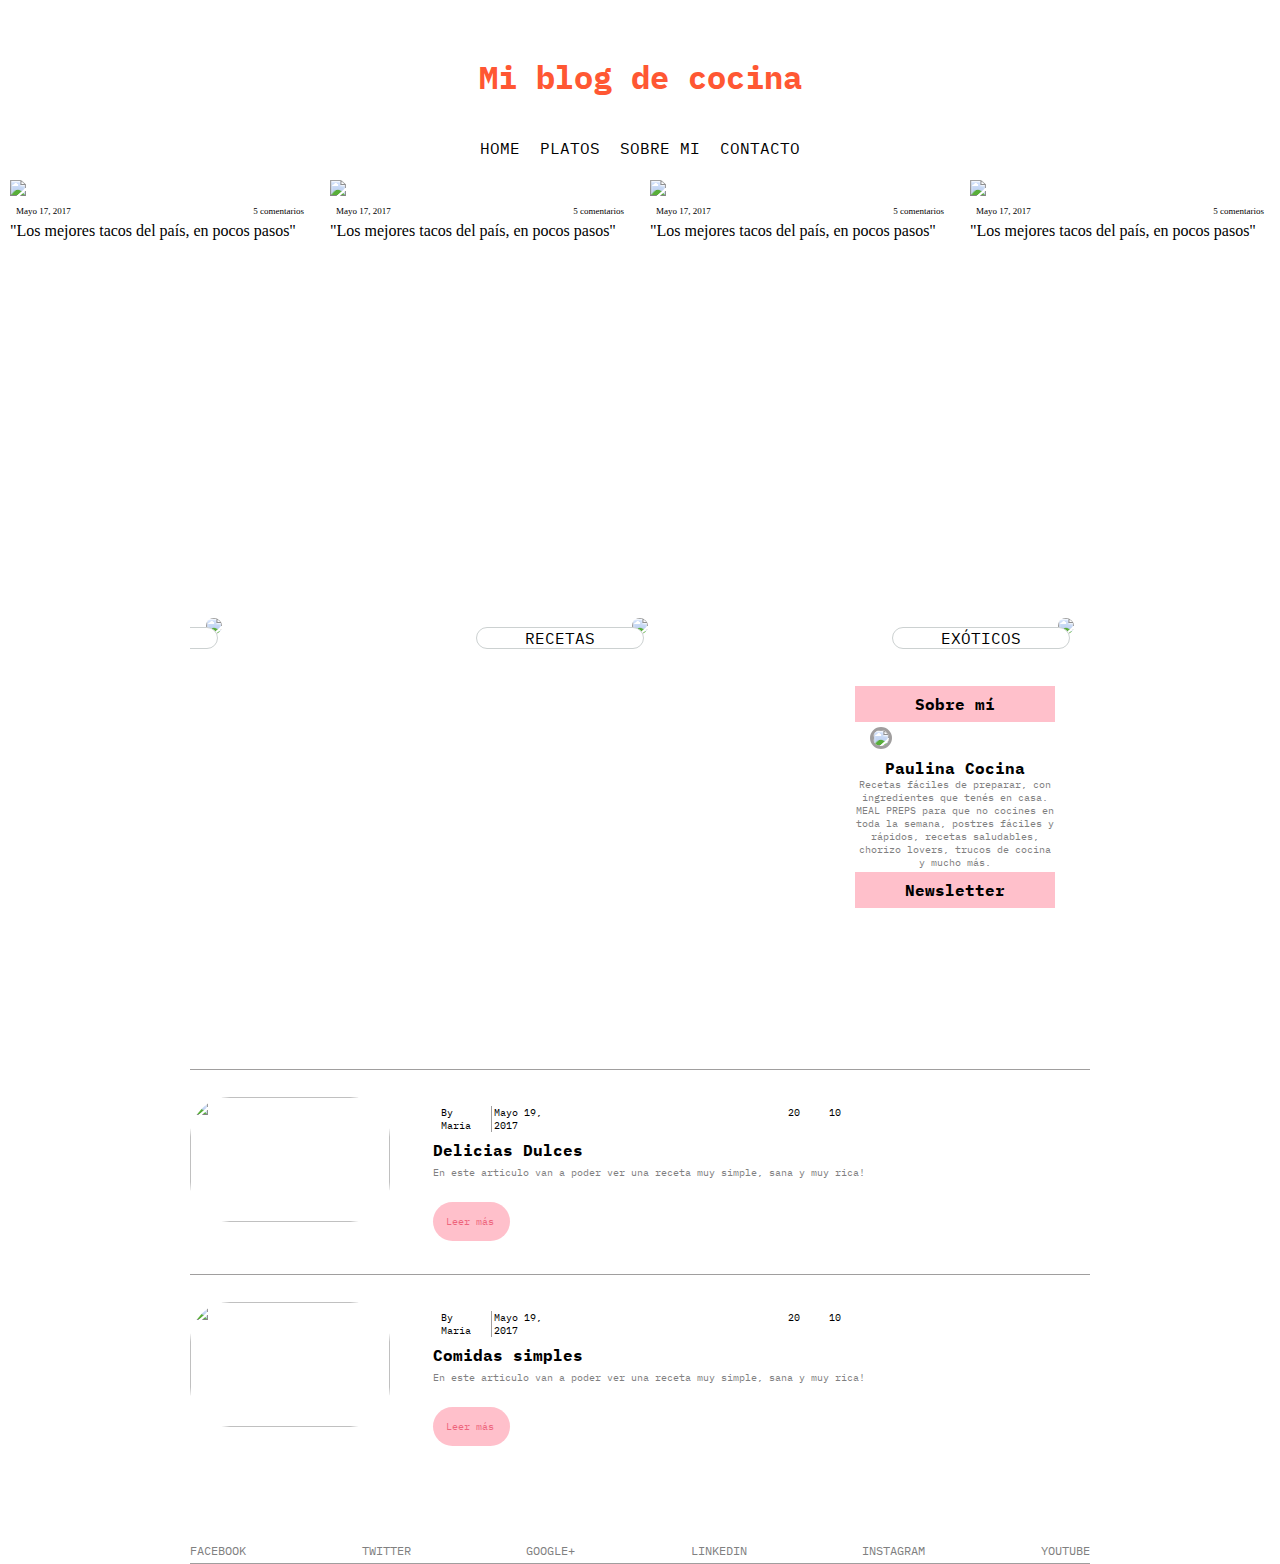
==== index.html @ 93b09b34 "casi terminado" ====
<!DOCTYPE html>
<html lang="en">

<head>
    <meta charset="UTF-8">
    <meta name="viewport" content="width=device-width, initial-scale=1.0">
    <meta http-equiv="X-UA-Compatible" content="ie=edge">
    <link type="text/css" rel="stylesheet" href="styles/styles.css">
    <link href="https://fonts.googleapis.com/css?family=IBM+Plex+Mono" rel="stylesheet">
    <link href="https://fonts.googleapis.com/css?family=Indie+Flower" rel="stylesheet">
    <link rel="stylesheet" href="https://use.fontawesome.com/releases/v5.8.1/css/all.css"
        integrity="sha384-50oBUHEmvpQ+1lW4y57PTFmhCaXp0ML5d60M1M7uH2+nqUivzIebhndOJK28anvf" crossorigin="anonymous">
    <title>Mi blog de cocina</title>
</head>

<body>
    <section class="header">
        <header>
            <h1>Mi blog de cocina</h1>
            <div class="main-banner">
                <ul class="menu-list">
                    <li> <a class="menu1" href="#"> HOME </a> </li>
                    <li> <a class="menu2" href="#"> PLATOS </a>
                        <ul>
                            <li> <a class="submenu" href="receta.html"> Ensalada </a> </li>
                            <li> <a class="submenu" href="#"> Carne </a> </li>
                            <li> <a class="submenu" href="#"> Helado </a> </li>
                        </ul>
                    </li>
                    <li> <a class="menu3" href="#"> SOBRE MI </a> </li>
                    <li> <a class="menu4" href="#"> CONTACTO </a> </li>
                </ul>
            </div>
        </header>
    </section>
    <section class="carrusel">
        <div class="img1"><a href="receta.html">
            <img src="../TP1-janayagus/images/img-1.jpg"></a>
            <div class="carrousel-animation">
                <div class="carrousel-animation-social">
                    <span class="carrousel-animation-date">Mayo 17, 2017</span>
                    <span class="carrousel-animation-coments">5 comentarios</span>
                </div>
                <p class="carrousel-animation-title">"Los mejores tacos del país, en pocos pasos"</p>
            </div>
        </div>

        <div class="img1">
            <img src="../TP1-janayagus/images/img-2.jpg">
            <div class="carrousel-animation">
                <div class="carrousel-animation-social">
                    <span class="carrousel-animation-date">Mayo 17, 2017</span>
                    <span class="carrousel-animation-coments">5 comentarios</span>
                </div>
                <p class="carrousel-animation-title">"Los mejores tacos del país, en pocos pasos"</p>
            </div>
        </div>
        <div class="img1">
            <img src="../TP1-janayagus/images/img-3.jpg">
            <div class="carrousel-animation">
                <div class="carrousel-animation-social">
                    <span class="carrousel-animation-date">Mayo 17, 2017</span>
                    <span class="carrousel-animation-coments">5 comentarios</span>
                </div>
                <p class="carrousel-animation-title">"Los mejores tacos del país, en pocos pasos"</p>
            </div>
        </div>
        <div class="img1">
            <img src="../TP1-janayagus/images/img-4.jpg">
            <div class="carrousel-animation">
                <div class="carrousel-animation-social">
                    <span class="carrousel-animation-date">Mayo 17, 2017</span>
                    <span class="carrousel-animation-coments">5 comentarios</span>
                </div>
                <p class="carrousel-animation-title">"Los mejores tacos del país, en pocos pasos"</p>
            </div>
        </div>

    </section>

    <section class="menu-platos container">
        <div class="menu-box">
            <div class="box-1">
                <img src="../TP1-janayagus/images/platos.jpeg">
                <a href="#">PLATOS</a>
            </div>
            <div class="box-2">
                <img src="../TP1-janayagus/images/recetas.JPG">
                <a href="#">RECETAS</a>
            </div>
            <div class="box-3">
                <img src="../TP1-janayagus/images/exoticos.JPG">
                <a href="#">EXÓTICOS</a>
            </div>
        </div>
    </section>

    <section class="video-bio container">
        <div class="video">
            <iframe width="560" height="315" src="https://www.youtube.com/embed/6vzlIVMDN4E" frameborder="0"
                allow="accelerometer; autoplay; encrypted-media; gyroscope; picture-in-picture"
                allowfullscreen></iframe>
        </div>
        <div class="bio">
            <p class="bio-title-bottom">Sobre mí</p>
            <img src="../TP1-janayagus/images/paulina.jpg" class="bio-image">
            <h3>Paulina Cocina</h3>
            <p class="bio-text"> Recetas fáciles de preparar, con ingredientes que tenés en casa. MEAL PREPS para que no
                cocines en toda la semana, postres fáciles y rápidos, recetas saludables, chorizo lovers, trucos de
                cocina y mucho más.</p>
            <div class="bio-title-bottom"><a href="#">Newsletter</a></div>

        </div>
    </section>

    <section class="articles container">
        <div class="article-1">
            <img class="article-img" src="../TP1-janayagus/images/nota1.JPG">
            <div class="info-article">
                <div class="article-text"></div>
                <div class="info-article-header">
                    <div class="article-autor-date">
                        <p class="article-autor">By Maria</p>
                        <span class="article-date">Mayo 19, 2017</span>
                    </div>
                    <ul class="social-stats">
                        <li><i class="far fa-heart"></i></li>
                        <li>20</li>
                        <li><i class="fas fa-comments"></i></li>
                        <li>10</li>
                        <li><i class="fas fa-share-alt"></i></li>
                    </ul>
                </div>
                <h3 class="article-titles">Delicias Dulces</h3>
                <span class="article-recipe">En este articulo van a poder ver una receta muy simple, sana y muy rica!</span>
                <div>
                    <a href="#" class="article-btn">Leer más</a>
                </div>
            </div>
        </div>

        <div class="article-2">
            <img class="article-img" src="../TP1-janayagus/images/nota2.JPG">
            <div class="info-article">
                <div class="article-text"></div>
                <div class="info-article-header">
                    <div class="article-autor-date">
                        <p class="article-autor">By Maria</p>
                        <span class="article-date">Mayo 19, 2017</span>
                    </div>
                    <ul class="social-stats">
                        <li><i class="far fa-heart"></i></li>
                        <li>20</li>
                        <li><i class="fas fa-comments"></i></li>
                        <li>10</li>
                        <li><i class="fas fa-share-alt"></i></li>
                    </ul>
                </div>
                <h3 class="article-titles">Comidas simples</h3>
                <span class="article-recipe">En este articulo van a poder ver una receta muy simple, sana y muy
                    rica!</span>
                <div>
                    <a href="#" class="article-btn">Leer más</a>
                </div>
            </div>
        </div>
    </section>

    <section class="footer-social container">
        <ul class="footer-nav">
            <li><i class="fab fa-facebook-f"></i><a href="https://www.facebook.com/paulinacocina.net/">FACEBOOK</a></li>
            <li><i class="fab fa-twitter"></i><a href="https://twitter.com/paulina_cocina">TWITTER</a></li>
            <li><i class="fab fa-google-plus-g"></i><a href="#">GOOGLE+</a></li>
            <li><i class="fab fa-linkedin"></i><a href="#">LINKEDIN</a></li>
            <li><i class="fab fa-instagram"></i><a href="https://www.instagram.com/paulinacocina/?hl=es">INSTAGRAM</a></li>
            <li><i class="fab fa-youtube"></i><a href="#">YOUTUBE</a></li>
        </ul>
    </section>
</body>

</html>
---- styles/styles.css ----
html, body, div, span, applet, object, iframe,
h1, h2, h3, h4, h5, h6, p, blockquote, pre,
a, abbr, acronym, address, big, cite, code,
del, dfn, em, img, ins, kbd, q, s, samp,
small, strike, strong, sub, sup, tt, var,
b, u, i, center,
dl, dt, dd, ol, ul, li,
fieldset, form, label, legend,
table, caption, tbody, tfoot, thead, tr, th, td,
article, aside, canvas, details, embed, 
figure, figcaption, footer, header, hgroup, 
menu, nav, output, ruby, section, summary,
time, mark, audio, video {
	margin: 0;
	padding: 0;
	border: 0;
	font-size: 100%;
	vertical-align: baseline;
}

a {
    text-decoration: none;
    color: #000000;
}

ul {
    list-style:none;
}

i {
    color:grey
}

.container {
    margin: auto;
    overflow: hidden;
    width: 90%;
    min-width: 600px;
    max-width: 900px;
    font-family: "IBM Plex Mono", monospace;
}

.header, h1 {
    font-family: "IBM Plex Mono", monospace;
    font-size: 32px;
    margin-top: 16px;
    color: #FF5733;
    text-align: center;
    justify-content: center;
}

.header, .main-banner {
    display: flex;
    justify-content: center;
    padding: 24px;
}

.main-banner .menu-list {
    list-style: none;
    display: flex; 
    margin-top: 16px;
    font-size: 16px;
    text-align: center;
    justify-content: center;
    font-family: "IBM Plex Mono", monospace;
}

.menu-list :hover {
    color: #FF5733;
}

.menu-list li a {
    padding: 10px;
    color: #000000;
    text-align: center;
    text-decoration: none;
    list-style: none;
}

.menu-list li ul {
    display: none;
    list-style: none;
    text-decoration: none;
    color: #000000;
    background-color: #FFFFFF;
    position: relative;
}

.menu-list, li:hover > ul {
    display: block;
    position: absolute;
    z-index: 1;
}

.menu-list ul, a.submenu {
    display: flex;
    padding: 16px;
}

.carrusel {
    display: flex; 
    z-index: 2;   
}

.img1 {
    width: 25%;
    height: 380px;
    background-size: contain;
    margin: 10px 10px;
    position: relative; 
    overflow: hidden;
}

.img1 img {
    width:90%;  
}

/*Animación del carrousel*/

.carrousel-animation{
    bottom:-100%;
}

.img1:hover .carrousel-animation {

    font-family: "IBM Plex Mono", monospace;
    color: white;
    background-color: rgba(218, 127, 75, 0.664);
    position:absolute;
    bottom:1%;
    transition: bottom 0.5s ease-out;
    font-size:12px;
    padding:8px;
    text-align:center;
    width:85%;
}

.carrousel-animation-social {
    display:flex;
    justify-content: space-between;
    font-size:9px;
    padding: 6px;
}

.menu-platos .menu-box {
    display: flex;
    flex-direction: row;
    justify-content: space-between;
    margin-top: 32px;
}

.menu-platos .menu-box div {
    position: relative;
    margin: 16px 16px;
}

.menu-platos .menu-box a {
    display: flex;
    text-decoration: none;
    color: #000000;
    background-color: #FFFFFF;
    border-radius: 16px;
    border: 1px solid #CCD1D1;
    padding: 0 48px;
    position: absolute;
    top: 45%;
    right: 22%;
}

.menu-box a:hover {
    background-color: #FF5733;
}

.menu-platos .menu-box img {
    width: 100%;
    height: auto;
    border-radius: 24px;
}

/*video-bio*/

.video-bio {
    display:flex;
    justify-content: space-around;
    margin-top: 32px;
    margin-bottom: 5%;
}

.bio {
    width: 200px;
}

.bio-title-bottom {
    background-color: pink;
    color: #000000;
    font-weight: bold;
    text-align: center;
    padding: 8px;
}

.bio-image {
    border-radius:70px;
    border: 3px solid rgba(153, 151, 151, 0.932);
    margin-top: 5px;
    margin-left: 15px;
    margin-bottom: 5px;
    margin-right: 15px;
    height: 240px;
}

.bio-text {
    color:grey;
    text-align: center;
    font-size:10px;
    margin-bottom: 3px;
}

.bio h3 {
    text-align: center;
}

/*article*/

.articles .container {
    width: 75%;
    margin-left:5%;
    font-family: "IBM Plex Mono", monospace;
}

.article-1, .article-2 {
    display: flex;
    border-top: 1px solid rgba(153, 151, 151, 0.932);
    padding-top: 3%;
    padding-bottom: 3%;
    padding-right: 5%;
    height:150px;
}

.article-img {
    border-radius: 40px;
    width:200px;
    height:125px;
}

.info-article {
    margin-left:5%;
}

.article-autor-date {
    display:flex;
}

.info-article-header { 
    display:flex;
    justify-content: space-between;
    font-size: 10px;
    padding:2%;
}

.article-autor {
    border-right: 1px solid rgba(153, 151, 151, 0.932);
    padding-right: 3%;
}

.social-stats {
    list-style:none;
    display:flex;
    justify-content: space-between;
    width: 20%;
}

.article-date {
    padding-left: 2%;
}

.article-titles {
    color: #000000;
}

.article-recipe {
    font-size: 10px;
    color: grey;
}

.article-btn {
    border-radius: 50px;
    color: rgb(238, 101, 124);
    background-color: pink;
    padding: 3%;
    display: block;
    width: 12%;
    font-size: 10px;
    text-decoration: none;
    margin-top:5%;
}


/*footer*/


.footer-social {
    font-family: "IBM Plex Mono", monospace;
    font-size: 12px;
    width: 100%;
    margin-top: 64px;
    border-bottom: 1px solid rgba(153, 151, 151, 0.932);
    padding-bottom: 5px;
}

.footer-social  a {
    color:grey;
}

.footer-nav {
    display: flex;
    justify-content: space-between;
}
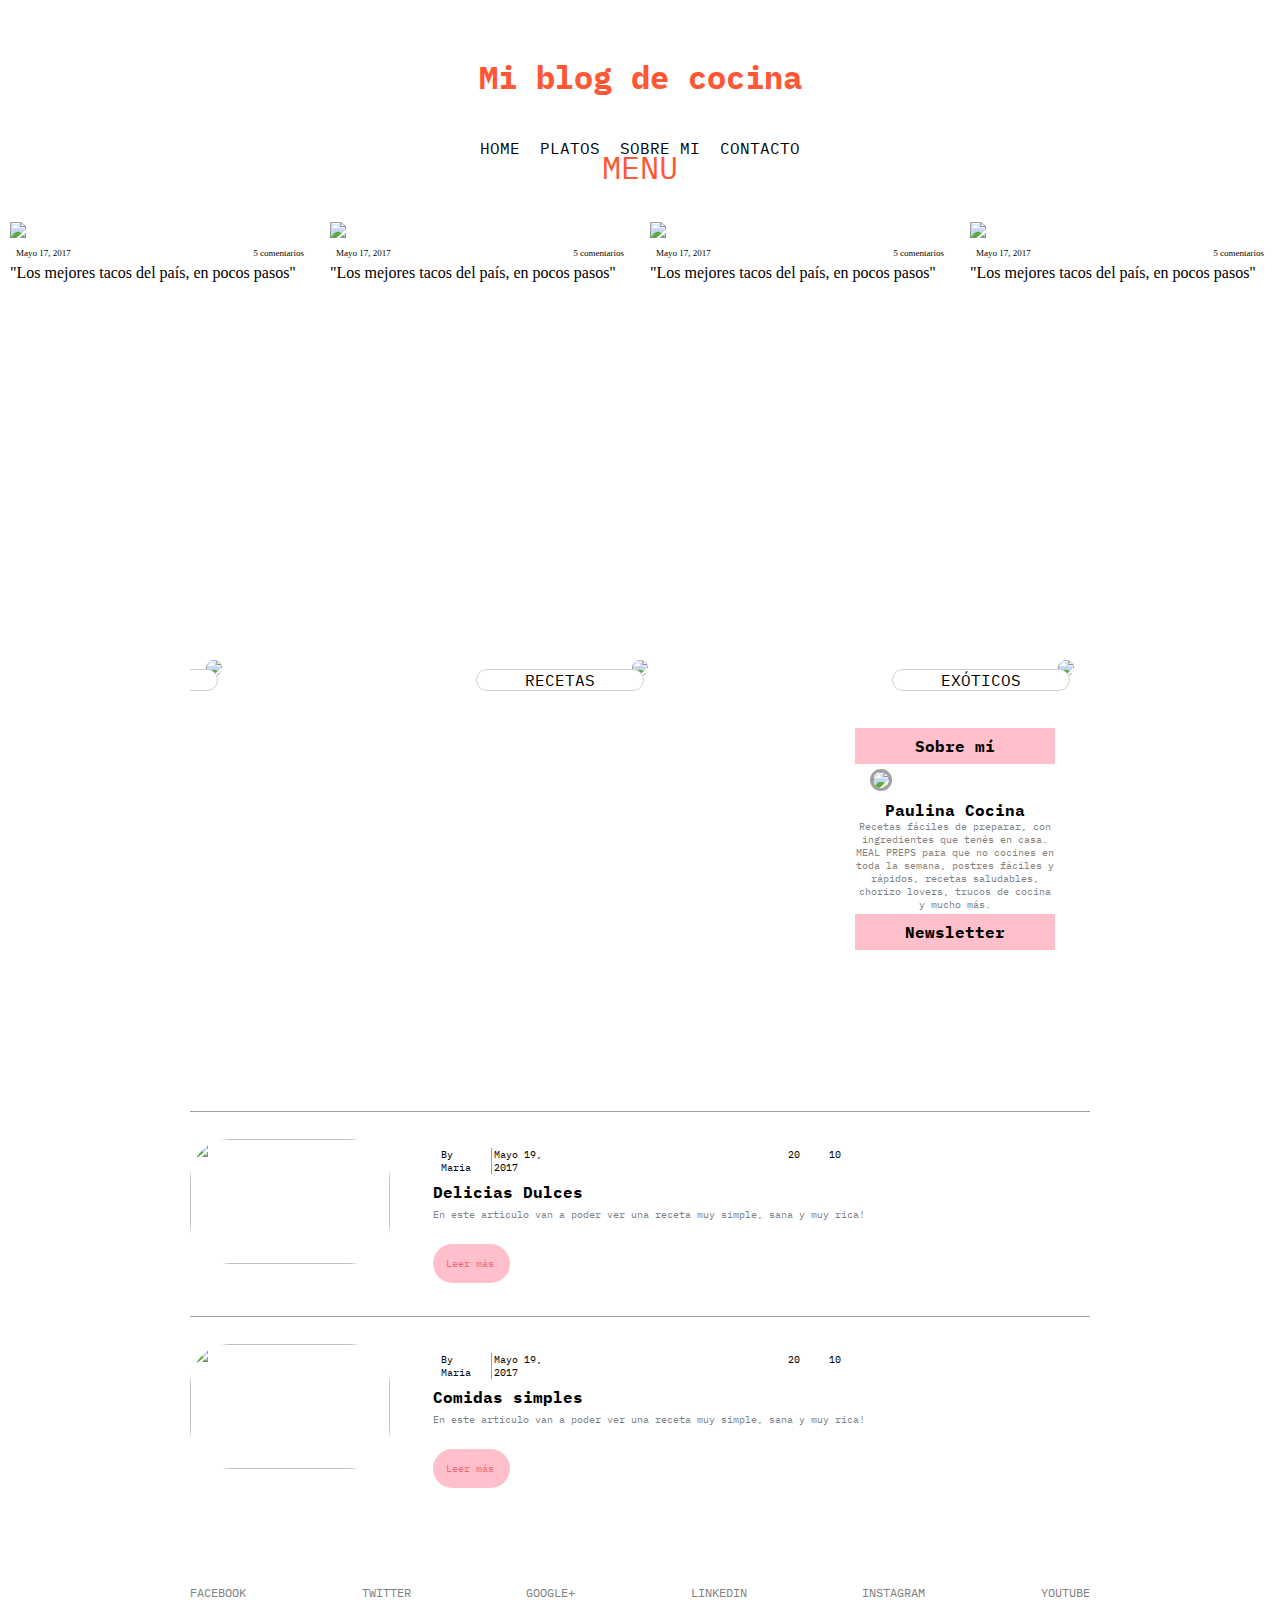
==== commit 70f9d895: "menu sin hover terminado" ====
--- a/index.html
+++ b/index.html
@@ -19,7 +19,7 @@
             <h1>Mi blog de cocina</h1>
             <div class="main-banner">
                 <ul class="menu-list">
-                    <li> <a class="menu1" href="#"> HOME </a> </li>
+                    <li> <a class="menu1" href="index.html"> HOME </a> </li>
                     <li> <a class="menu2" href="#"> PLATOS </a>
                         <ul>
                             <li> <a class="submenu" href="receta.html"> Ensalada </a> </li>
@@ -30,6 +30,17 @@
                     <li> <a class="menu3" href="#"> SOBRE MI </a> </li>
                     <li> <a class="menu4" href="#"> CONTACTO </a> </li>
                 </ul>
+                </div>
+
+                <div class="main-banner-mobile">
+                    <p class="menu-mobile"><i class="fas fa-bars"></i>MENU
+                    </p>
+
+                </div>
+
+
+
+
             </div>
         </header>
     </section>
@@ -175,6 +186,14 @@
             <li><i class="fab fa-instagram"></i><a href="https://www.instagram.com/paulinacocina/?hl=es">INSTAGRAM</a></li>
             <li><i class="fab fa-youtube"></i><a href="#">YOUTUBE</a></li>
         </ul>
+        <ul class="footer-nav-mobile">
+        <li><i class="fab fa-facebook-f"></i><a href="https://www.facebook.com/paulinacocina.net/"></a></li>
+                    <li><i class="fab fa-twitter"></i><a href="https://twitter.com/paulina_cocina"></a></li>
+                    <li><i class="fab fa-google-plus-g"></i><a href="#"></a></li>
+                    <li><i class="fab fa-linkedin"></i><a href="#"></a></li>
+                    <li><i class="fab fa-instagram"></i><a href="https://www.instagram.com/paulinacocina/?hl=es"></a></li>
+                    <li><i class="fab fa-youtube"></i><a href="#"></a></li>
+                </ul>
     </section>
 </body>
 
--- a/styles/styles.css
+++ b/styles/styles.css
@@ -55,6 +55,10 @@
     padding: 24px;
 }
 
+.main-banner .menu-mobile {
+    display:none;
+}
+
 .main-banner .menu-list {
     list-style: none;
     display: flex; 
@@ -169,6 +173,7 @@
 
 .menu-box a:hover {
     background-color: #FF5733;
+    font-weight: bold;
 }
 
 .menu-platos .menu-box img {
@@ -297,6 +302,9 @@
 
 /*footer*/
 
+.footer-nav-mobile {
+    display:none;
+}
 
 .footer-social {
     font-family: "IBM Plex Mono", monospace;
@@ -316,3 +324,101 @@
     justify-content: space-between;
 }
 
+
+/*medias query*/
+
+@media only screen and (max-width: 400px) {
+
+    body {
+        width: 250px;
+    }
+    .img1 {
+        width: 100%;
+        background-size: contain;
+        margin: 10px 20px;
+        overflow: hidden;
+    }
+
+    .menu-mobile {
+        display: flex;
+        justify-content: space-evenly;
+        border-radius: 50px;
+        width: 100%;
+        background-color: #FF5733;
+        margin: 5px;
+        padding: 5px;
+        color: white;
+    }
+
+    .menu-mobile i {
+        margin-top:5px;
+    }
+  
+    .main-banner .menu-list {
+        display:none;
+    }
+    .carrusel {
+        display: block;
+        width: 100%;
+    max-height: 350px;
+     z-index: 2;
+    overflow: hidden;
+    }
+
+    .container {
+        min-width: 0;
+    }
+
+    .menu-platos .menu-box {
+        display: block;
+        max-height: 250px;
+        margin: 10px auto;}
+
+        .box-2, .box-3 {
+            display:none;
+        }
+
+        .video {
+            display:none;
+        }
+
+        .article-img {
+            display: none;
+        }
+
+        .article-1, .article-2 {
+        
+            border-top: 1px solid rgba(153, 151, 151, 0.932);
+            padding-top: 3%;
+            padding-bottom: 3%;
+            padding-right: 5%;
+            height: 180px;
+            text-align: center;
+            margin: 5% 20%;}
+
+            .article-btn {
+                border-radius: 50px;
+                color: rgb(238, 101, 124);
+                background-color: pink;
+                padding: 3%;
+                display: block;
+                width: 50%;
+                font-size: 10px;
+                text-decoration: none;
+                
+                margin: 5px auto;}
+
+                .article-2 {
+                    display: none;}
+
+                    .footer-nav {
+                        display:none;
+                    }
+
+                    .footer-nav-mobile {
+                        display: flex;
+                        justify-content: space-between;
+                
+            }
+
+}
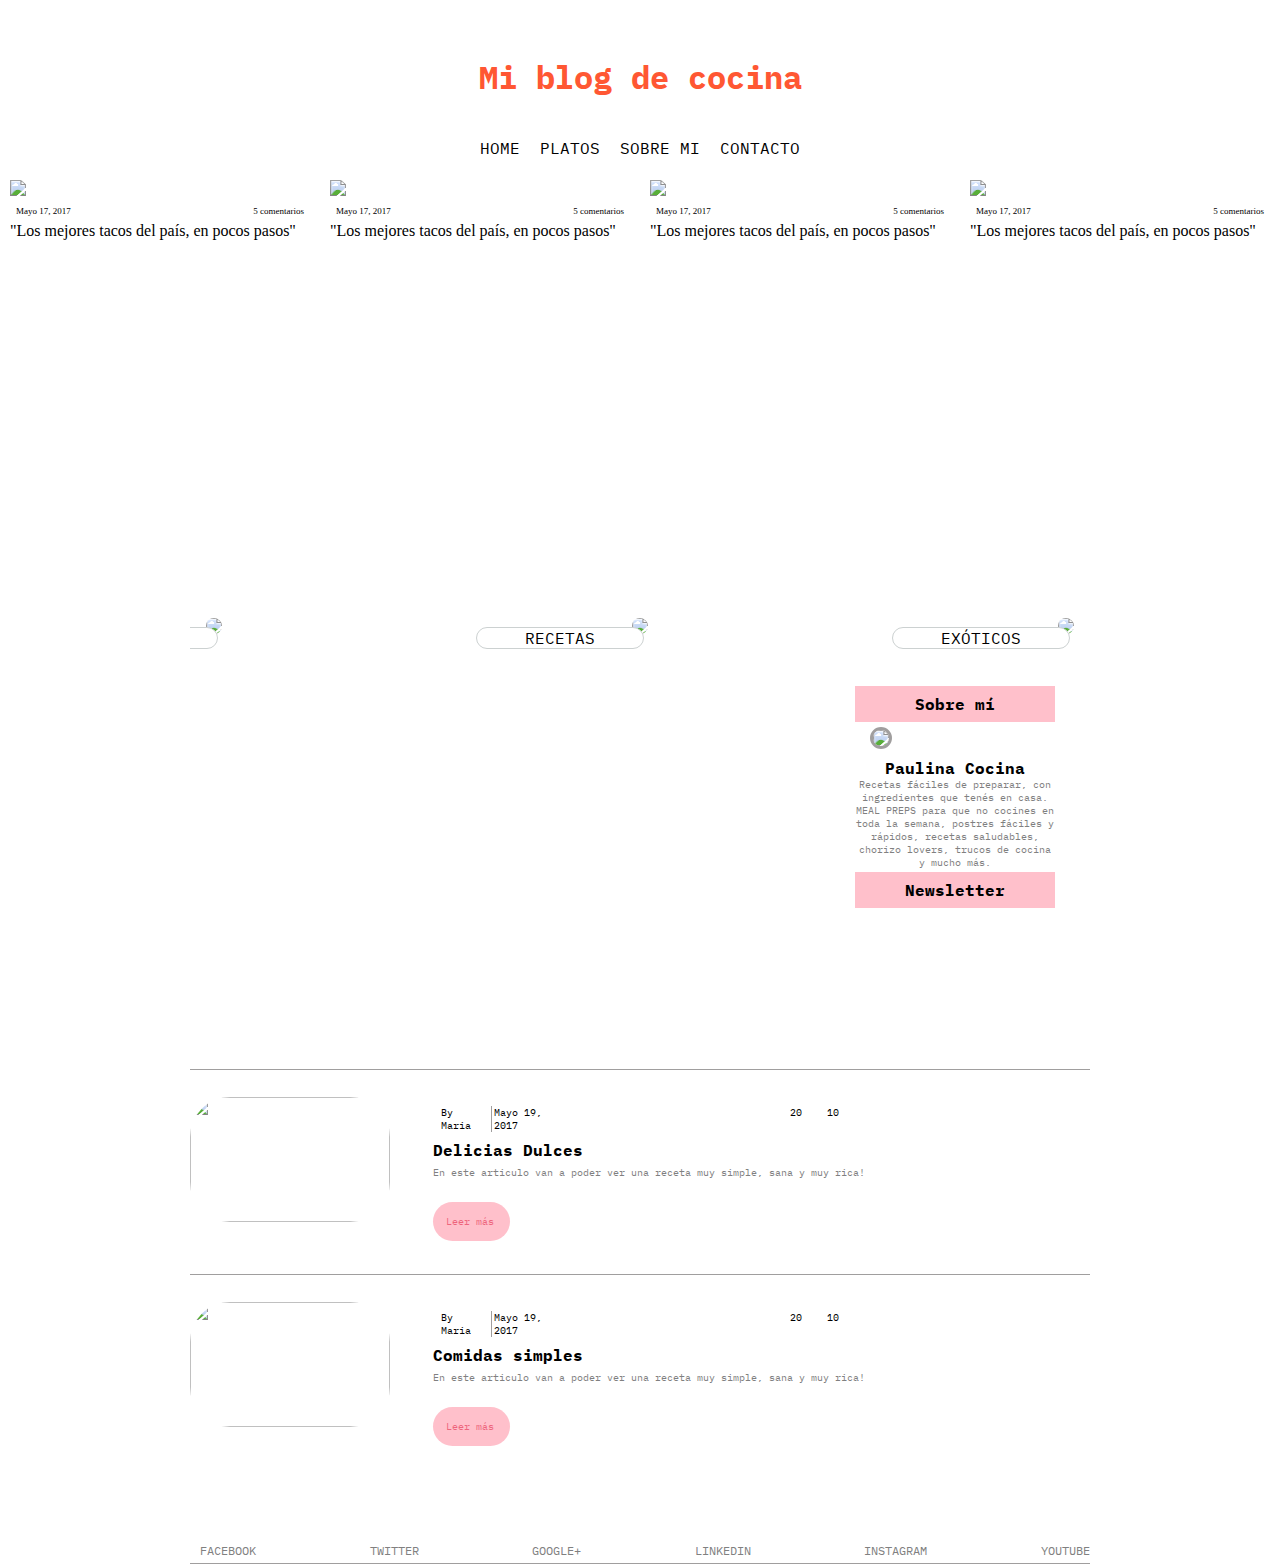
==== commit afb290db: "final" ====
--- a/index.html
+++ b/index.html
@@ -30,23 +30,18 @@
                     <li> <a class="menu3" href="#"> SOBRE MI </a> </li>
                     <li> <a class="menu4" href="#"> CONTACTO </a> </li>
                 </ul>
-                </div>
+            </div>
 
-                <div class="main-banner-mobile">
-                    <p class="menu-mobile"><i class="fas fa-bars"></i>MENU
-                    </p>
-
-                </div>
-
-
-
-
+            <div class="main-banner-mobile">
+                <p class="menu-mobile"><i class="fas fa-bars"></i>MENU
+                </p>
+            </div>
             </div>
         </header>
     </section>
     <section class="carrusel">
         <div class="img1"><a href="receta.html">
-            <img src="../TP1-janayagus/images/img-1.jpg"></a>
+                <img src="../TP1-janayagus/images/img-1.jpg"></a>
             <div class="carrousel-animation">
                 <div class="carrousel-animation-social">
                     <span class="carrousel-animation-date">Mayo 17, 2017</span>
@@ -143,7 +138,8 @@
                     </ul>
                 </div>
                 <h3 class="article-titles">Delicias Dulces</h3>
-                <span class="article-recipe">En este articulo van a poder ver una receta muy simple, sana y muy rica!</span>
+                <span class="article-recipe">En este articulo van a poder ver una receta muy simple, sana y muy
+                    rica!</span>
                 <div>
                     <a href="#" class="article-btn">Leer más</a>
                 </div>
@@ -183,17 +179,18 @@
             <li><i class="fab fa-twitter"></i><a href="https://twitter.com/paulina_cocina">TWITTER</a></li>
             <li><i class="fab fa-google-plus-g"></i><a href="#">GOOGLE+</a></li>
             <li><i class="fab fa-linkedin"></i><a href="#">LINKEDIN</a></li>
-            <li><i class="fab fa-instagram"></i><a href="https://www.instagram.com/paulinacocina/?hl=es">INSTAGRAM</a></li>
+            <li><i class="fab fa-instagram"></i><a href="https://www.instagram.com/paulinacocina/?hl=es">INSTAGRAM</a>
+            </li>
             <li><i class="fab fa-youtube"></i><a href="#">YOUTUBE</a></li>
         </ul>
         <ul class="footer-nav-mobile">
-        <li><i class="fab fa-facebook-f"></i><a href="https://www.facebook.com/paulinacocina.net/"></a></li>
-                    <li><i class="fab fa-twitter"></i><a href="https://twitter.com/paulina_cocina"></a></li>
-                    <li><i class="fab fa-google-plus-g"></i><a href="#"></a></li>
-                    <li><i class="fab fa-linkedin"></i><a href="#"></a></li>
-                    <li><i class="fab fa-instagram"></i><a href="https://www.instagram.com/paulinacocina/?hl=es"></a></li>
-                    <li><i class="fab fa-youtube"></i><a href="#"></a></li>
-                </ul>
+            <li><i class="fab fa-facebook-f"></i><a href="https://www.facebook.com/paulinacocina.net/"></a></li>
+            <li><i class="fab fa-twitter"></i><a href="https://twitter.com/paulina_cocina"></a></li>
+            <li><i class="fab fa-google-plus-g"></i><a href="#"></a></li>
+            <li><i class="fab fa-linkedin"></i><a href="#"></a></li>
+            <li><i class="fab fa-instagram"></i><a href="https://www.instagram.com/paulinacocina/?hl=es"></a></li>
+            <li><i class="fab fa-youtube"></i><a href="#"></a></li>
+        </ul>
     </section>
 </body>
 
--- a/styles/styles.css
+++ b/styles/styles.css
@@ -28,7 +28,8 @@
 }
 
 i {
-    color:grey
+    color:grey;
+    margin:5px;
 }
 
 .container {
@@ -55,7 +56,7 @@
     padding: 24px;
 }
 
-.main-banner .menu-mobile {
+.menu-mobile {
     display:none;
 }
 
@@ -329,96 +330,112 @@
 
 @media only screen and (max-width: 400px) {
 
-    body {
-        width: 250px;
+body {
+    width: 250px;
+}
+    
+.img1 {
+    width: 100%;
+    background-size: contain;
+    margin: 10px 20px;
+    overflow: hidden;
+}
+
+.menu-mobile {
+    display: flex;
+    justify-content: space-evenly;
+    border-radius: 50px;
+    width: 100%;
+    background-color: #FF5733;
+    margin: 5px;
+    padding: 5px;
+    color: white;
+}
+
+.menu-mobile i {
+    margin-top:5px;
+}
+  
+.main-banner .menu-list {
+    display:none;
     }
-    .img1 {
-        width: 100%;
-        background-size: contain;
-        margin: 10px 20px;
-        overflow: hidden;
-    }
-
-    .menu-mobile {
-        display: flex;
-        justify-content: space-evenly;
-        border-radius: 50px;
-        width: 100%;
-        background-color: #FF5733;
-        margin: 5px;
-        padding: 5px;
-        color: white;
-    }
-
-    .menu-mobile i {
-        margin-top:5px;
-    }
-  
-    .main-banner .menu-list {
-        display:none;
-    }
-    .carrusel {
-        display: block;
-        width: 100%;
+
+.carrusel {
+    display: block;
+    width: 100%;
     max-height: 350px;
-     z-index: 2;
+    z-index: 2;
     overflow: hidden;
-    }
-
-    .container {
-        min-width: 0;
-    }
-
-    .menu-platos .menu-box {
-        display: block;
-        max-height: 250px;
-        margin: 10px auto;}
-
-        .box-2, .box-3 {
-            display:none;
-        }
-
-        .video {
-            display:none;
-        }
-
-        .article-img {
-            display: none;
-        }
-
-        .article-1, .article-2 {
-        
-            border-top: 1px solid rgba(153, 151, 151, 0.932);
-            padding-top: 3%;
-            padding-bottom: 3%;
-            padding-right: 5%;
-            height: 180px;
-            text-align: center;
-            margin: 5% 20%;}
-
-            .article-btn {
-                border-radius: 50px;
-                color: rgb(238, 101, 124);
-                background-color: pink;
-                padding: 3%;
-                display: block;
-                width: 50%;
-                font-size: 10px;
-                text-decoration: none;
-                
-                margin: 5px auto;}
-
-                .article-2 {
-                    display: none;}
-
-                    .footer-nav {
-                        display:none;
-                    }
-
-                    .footer-nav-mobile {
-                        display: flex;
-                        justify-content: space-between;
-                
-            }
-
-}
+}
+
+.container {
+    min-width: 0;
+}
+
+.menu-platos .menu-box {
+    display: block;
+    max-height: 250px;
+    margin: 10px auto;
+}
+
+.menu-platos .menu-box a {
+    display: flex;
+    text-decoration: none;
+    color: #000000;
+    background-color: #FFFFFF;
+    border-radius: 16px;
+    border: 1px solid #CCD1D1;
+    padding: 0 48px;
+    position: absolute;
+    top: 45%;
+    left: 10%; 
+}
+
+.box-2, .box-3 {
+    display:none;
+}
+
+.video {
+    display:none;
+}
+
+.article-img {
+    display: none;
+}
+
+.article-1, .article-2 {
+    border-top: 1px solid rgba(153, 151, 151, 0.932);
+    padding-top: 3%;
+    padding-bottom: 3%;
+    padding-right: 5%;
+    height: 180px;
+    text-align: center;
+    margin: 5% 20%;
+}
+
+.article-btn {
+    border-radius: 50px;
+    color: rgb(238, 101, 124);
+    background-color: pink;
+    padding: 3%;
+    display: block;
+    width: 50%;
+    font-size: 10px;
+    text-decoration: none;
+    margin: 5px auto;
+}
+
+.article-2 {
+    display: none;
+}
+
+.footer-nav {
+    display:none;
+}
+
+.footer-nav-mobile {
+    display: flex;
+    justify-content: space-between;
+}
+
+}
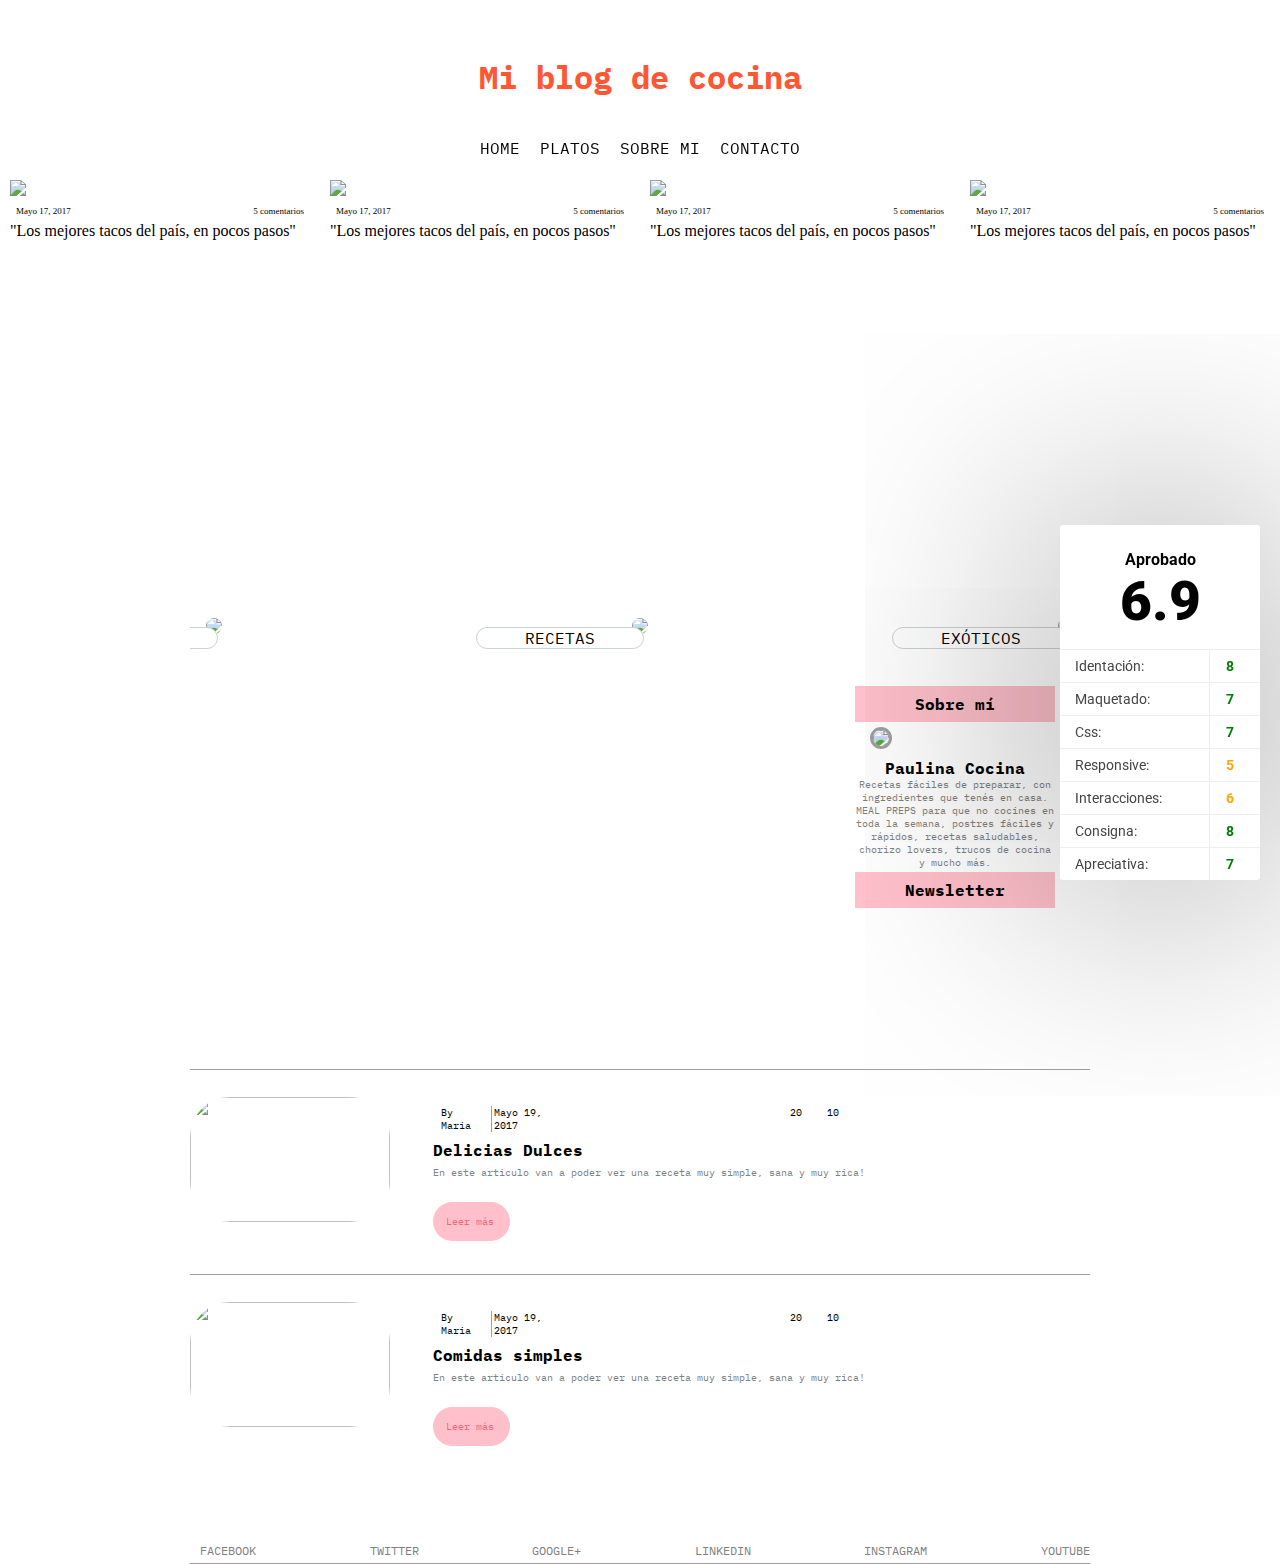
==== commit 1ab893e2: "done" ====
--- a/index.html
+++ b/index.html
@@ -11,11 +11,14 @@
     <link rel="stylesheet" href="https://use.fontawesome.com/releases/v5.8.1/css/all.css"
         integrity="sha384-50oBUHEmvpQ+1lW4y57PTFmhCaXp0ML5d60M1M7uH2+nqUivzIebhndOJK28anvf" crossorigin="anonymous">
     <title>Mi blog de cocina</title>
+    <link rel="stylesheet" href="tp-results/result.css">
+    <script src="tp-results/result.js" type="text/javascript"></script>
 </head>
 
 <body>
     <section class="header">
         <header>
+            <!-- deberia ser un link a la home también -->
             <h1>Mi blog de cocina</h1>
             <div class="main-banner">
                 <ul class="menu-list">
@@ -42,6 +45,7 @@
     <section class="carrusel">
         <div class="img1"><a href="receta.html">
                 <img src="../TP1-janayagus/images/img-1.jpg"></a>
+            <!-- al estar fuera del <a> con contenido que aparece en hover, pierde la posibilidad de ser interactuable y bloquea esa parte de la imagen -->
             <div class="carrousel-animation">
                 <div class="carrousel-animation-social">
                     <span class="carrousel-animation-date">Mayo 17, 2017</span>
@@ -123,6 +127,7 @@
         <div class="article-1">
             <img class="article-img" src="../TP1-janayagus/images/nota1.JPG">
             <div class="info-article">
+                <!-- no cumple ninguna funcion este div vacio ni suma contenido -->
                 <div class="article-text"></div>
                 <div class="info-article-header">
                     <div class="article-autor-date">
--- a/styles/styles.css
+++ b/styles/styles.css
@@ -330,10 +330,6 @@
 
 @media only screen and (max-width: 400px) {
 
-body {
-    width: 250px;
-}
-    
 .img1 {
     width: 100%;
     background-size: contain;
@@ -388,7 +384,12 @@
     padding: 0 48px;
     position: absolute;
     top: 45%;
-    left: 10%; 
+    left: 20%; 
+}
+
+.article-titles {
+    margin-top: 15%;
+    color: #000000;
 }
 
 .box-2, .box-3 {
--- a/tp-results/result.css
+++ b/tp-results/result.css
@@ -0,0 +1,47 @@
+@import url('https://fonts.googleapis.com/css?family=Roboto');
+
+.tp-result-container {
+  position:fixed;
+  bottom:20px;
+  background-color: white;
+  right:20px;
+  box-shadow:0 4px 300px rgba(0,0,0,0.5);
+  border-radius:3px;
+  width:200px;
+}
+.tp-result-container h3{
+  font-family: 'Roboto', sans-serif;
+  margin: 0 auto;
+  text-align: center;
+  font-size:16px;
+  padding: 25px 0 15px
+}
+.tp-result-container h3 strong{
+  display: block;
+  font-size: 55px;
+  line-height: 65px;
+}
+.tp-result-container ul{
+  list-style: none;
+  margin: 0 auto;
+  padding: 0;
+}
+.tp-result-container ul li{
+  color: #444;
+  font-family: 'Roboto', sans-serif;
+  font-size: 14px;
+  line-height: 32px;
+  border-top: 1px solid #eee;
+  padding-left: 15px
+}
+.tp-result-container ul li span{
+  float: right;
+  padding-right: 20px;
+  padding-left: 10px;
+  border-left: 1px solid #eee;
+  font-weight: bold;
+  text-align: center;
+  width: 20px;
+}
+.tp-result-container ul li span.alert{ color: orange}
+.tp-result-container ul li span.check{ color: green}